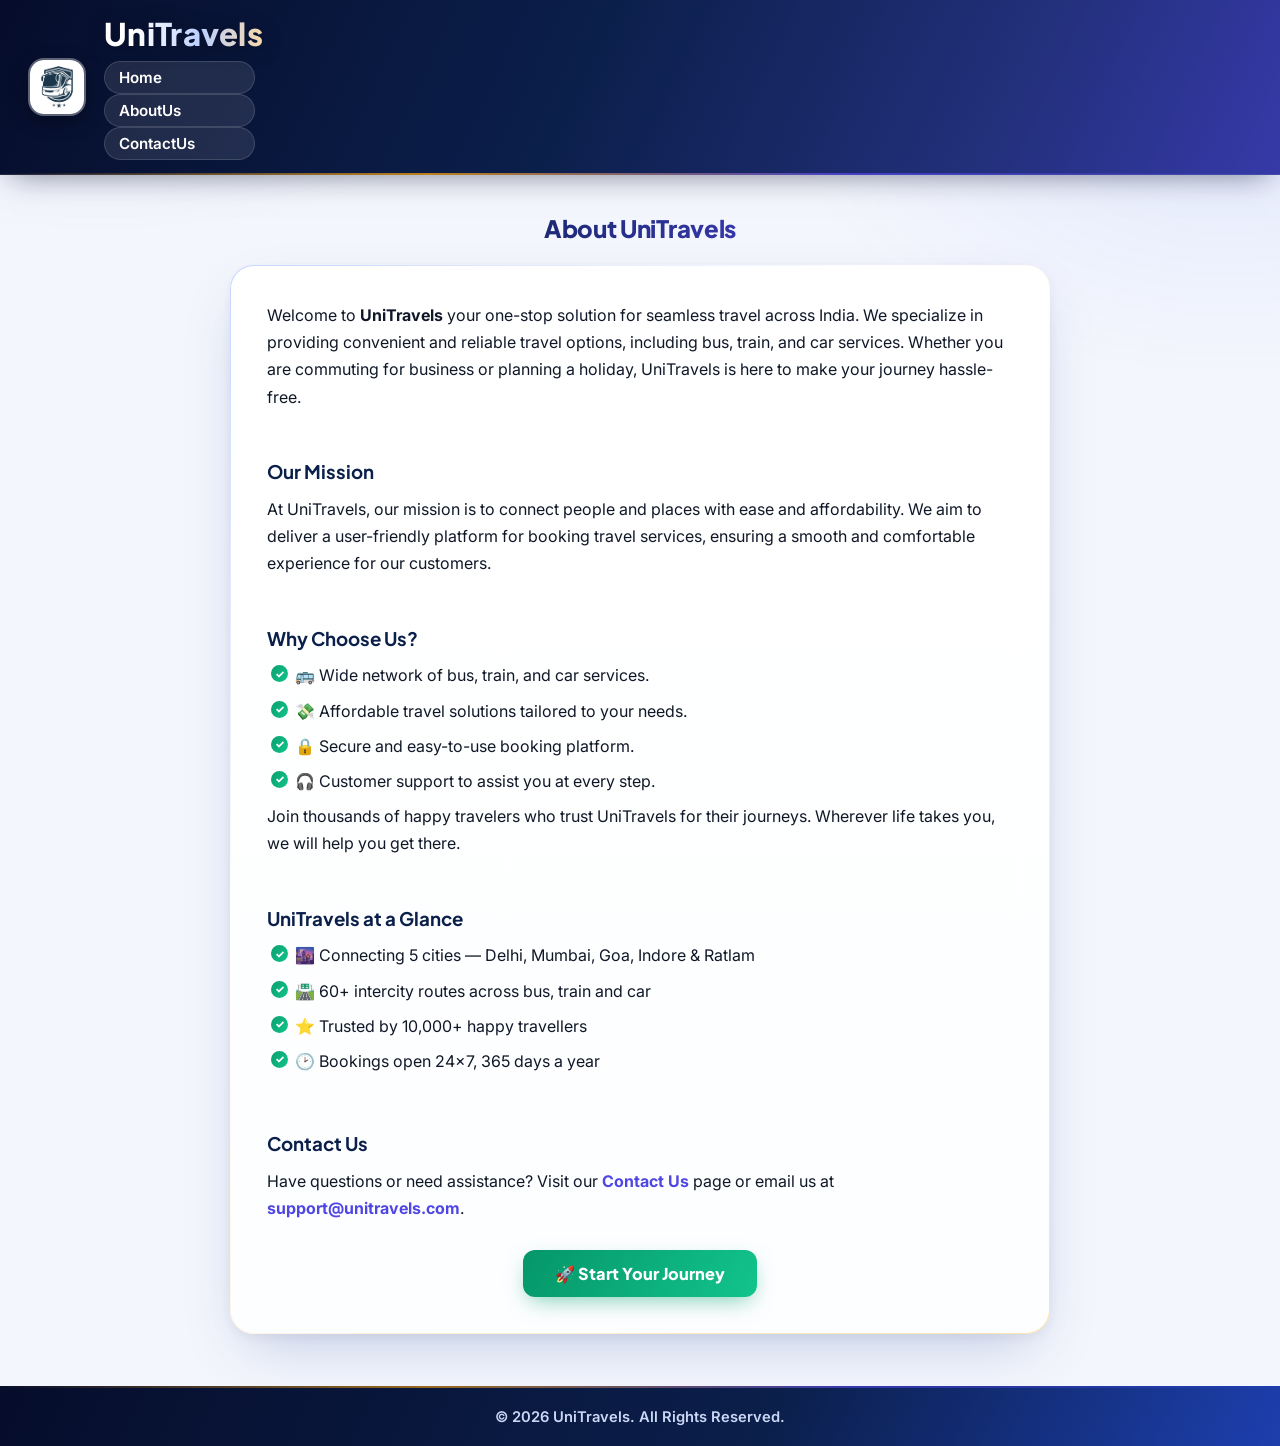
==== project/aboutus.html @ de63c66e "Premium UI v2: full CSS redesign (indigo-violet + saffron accent) - New design tokens: Plus Jakarta " ====
<!DOCTYPE html>
<html lang="en">
<head>
    <meta charset="UTF-8">
    <meta name="viewport" content="width=device-width, initial-scale=1.0">
    <title>UniTravels</title>
    <meta http-equiv="Cache-Control" content="no-cache, no-store, must-revalidate">
    <meta http-equiv="Pragma" content="no-cache">
    <meta http-equiv="Expires" content="0">
    <link rel="stylesheet" href="styles.css?v=6">
</head>
<body>
    <header>
        <img src="bus.jpg" alt="logo" height="140" width="150">
        <div id="logo">
            <h1>UniTravels</h1>
            <a href="bus.html">Home</a>
            <a href="aboutus.html">AboutUs</a>
            <a href="contactus.html">ContactUs</a>
        </div>
    </header>
    <div class="main">
        <h2>About UniTravels</h2>
        <div id="aboutus">
            <p>
                Welcome to <b>UniTravels</b> your one-stop solution for seamless travel across India. We specialize in providing 
                convenient and reliable travel options, including bus, train, and car services. Whether you are commuting for business 
                or planning a holiday, UniTravels is here to make your journey hassle-free.
            </p><br>
            <h3>Our Mission</h3>
            <p>
                At UniTravels, our mission is to connect people and places with ease and affordability. We aim to deliver a 
                user-friendly platform for booking travel services, ensuring a smooth and comfortable experience for our customers.
            </p><br>
            <h3>Why Choose Us?</h3>
            <ul>
                <li>🚌 Wide network of bus, train, and car services.</li>
                <li>💸 Affordable travel solutions tailored to your needs.</li>
                <li>🔒 Secure and easy-to-use booking platform.</li>
                <li>🎧 Customer support to assist you at every step.</li>
            </ul>
            <p>
                Join thousands of happy travelers who trust UniTravels for their journeys. Wherever life takes you, we will help you get there.
            </p><br>
            <h3>UniTravels at a Glance</h3>
            <ul>
                <li>🌆 Connecting 5 cities — Delhi, Mumbai, Goa, Indore & Ratlam</li>
                <li>🛣️ 60+ intercity routes across bus, train and car</li>
                <li>⭐ Trusted by 10,000+ happy travellers</li>
                <li>🕑 Bookings open 24×7, 365 days a year</li>
            </ul><br>
            <h3>Contact Us</h3>
            <p>
                Have questions or need assistance? Visit our <a href="contactus.html">Contact Us</a> page or email us at 
                <a href="mailto:support@unitravels.com">support@unitravels.com</a>.
            </p><br>
            <p style="text-align:center;">
                <a href="bus.html"><button type="button">🚀 Start Your Journey</button></a>
            </p>
        </div>  
    </div>

    <footer>
        <p>&copy; 2026 UniTravels. All Rights Reserved.</p>
    </footer>
</body>
</html>
---- project/styles.css ----
/* ============================================================
   UniTravels — About / Contact pages (Premium UI v2 match)
   ============================================================ */
@import url('https://fonts.googleapis.com/css2?family=Inter:wght@400;500;600;700;800&family=Plus+Jakarta+Sans:wght@600;700;800&display=swap');

:root {
    --blue-900: #0b1f4b;
    --blue-700: #123a8f;
    --blue-500: #2f6bff;
    --blue-50: #eef3ff;
    --indigo: #4f46e5;
    --saffron: #f59e0b;
    --green: #0aa06e;
    --bg: #f4f6fd;
    --ink: #101828;
    --muted: #5d6b84;
    --line: #e4e9f7;
    --shadow: 0 4px 18px rgba(18, 58, 143, 0.08), 0 1px 3px rgba(16, 24, 40, 0.06);
    --shadow-lg: 0 24px 60px -18px rgba(18, 58, 143, 0.25), 0 4px 14px rgba(16, 24, 40, 0.06);
    --font-display: 'Plus Jakarta Sans', 'Inter', 'Segoe UI', sans-serif;
}

* {
    margin: 0;
    padding: 0;
    box-sizing: border-box;
    font-family: 'Inter', 'Segoe UI', Arial, sans-serif;
}

body {
    background-color: var(--bg);
    color: var(--ink);
    min-height: 100vh;
    display: flex;
    flex-direction: column;
    position: relative;
}

body::before {
    content: '';
    position: fixed;
    inset: 0;
    z-index: -1;
    pointer-events: none;
    background:
        radial-gradient(52rem 30rem at 8% -6%, rgba(79, 70, 229, 0.10), transparent 60%),
        radial-gradient(46rem 28rem at 96% 12%, rgba(47, 107, 255, 0.08), transparent 60%),
        radial-gradient(40rem 26rem at 50% 108%, rgba(245, 158, 11, 0.07), transparent 62%);
}

::selection { background: #c7d2fe; }

h1, h2, h3 { font-family: var(--font-display); }

/* ---------------- header ---------------- */
header {
    display: flex;
    align-items: center;
    padding: 14px 28px;
    background: linear-gradient(115deg, #060d2b 0%, #0b1f4b 45%, #23307c 78%, #4f46e5 130%);
    color: #fff;
    box-shadow: 0 10px 30px -12px rgba(6, 13, 43, 0.55);
    position: sticky;
    top: 0;
    z-index: 50;
    border-bottom: 1px solid rgba(255, 255, 255, 0.10);
}

header::after {
    content: '';
    position: absolute;
    left: 0; right: 0; bottom: -1px;
    height: 2px;
    background: linear-gradient(90deg, transparent, rgba(245, 158, 11, 0.75), rgba(79, 70, 229, 0.75), transparent);
}

img { border-radius: 12px; }

header img {
    margin-right: 18px;
    border-radius: 16px;
    height: 58px;
    width: 58px;
    object-fit: cover;
    border: 2px solid rgba(255, 255, 255, 0.35);
    box-shadow: 0 6px 18px rgba(0, 0, 0, 0.35);
}

#logo { display: flex; flex-direction: column; }

#logo h1 {
    color: #fff;
    font-size: 1.95em;
    font-weight: 800;
    letter-spacing: 0.3px;
    margin-bottom: 8px;
    background: linear-gradient(92deg, #ffffff 20%, #bcd0ff 60%, #ffd9a0 105%);
    -webkit-background-clip: text;
    background-clip: text;
    -webkit-text-fill-color: transparent;
    filter: drop-shadow(0 3px 10px rgba(0, 0, 0, 0.35));
}

#logo a {
    color: #fff;
    margin-right: 8px;
    text-decoration: none;
    font-size: 0.95em;
    font-weight: 600;
    background: rgba(255, 255, 255, 0.10);
    border: 1px solid rgba(255, 255, 255, 0.14);
    padding: 6px 14px;
    border-radius: 999px;
    transition: background 0.2s, transform 0.2s;
    display: inline-block;
}

#logo a:hover { text-decoration: none; background: rgba(255, 255, 255, 0.24); transform: translateY(-1px); }

/* ---------------- content ---------------- */
.main {
    padding: 38px 20px 52px;
    flex: 1;
}

.main h1, .main h2 {
    color: var(--blue-900);
    text-align: center;
    padding-bottom: 22px;
    font-weight: 800;
    letter-spacing: -0.3px;
    background: linear-gradient(100deg, var(--blue-900) 30%, var(--indigo) 75%, #d97706);
    -webkit-background-clip: text;
    background-clip: text;
    -webkit-text-fill-color: transparent;
}

.form {
    background:
        linear-gradient(#ffffff, #fdfeff) padding-box,
        linear-gradient(135deg, #c7d6ff, #ffffff 35%, #ffe1b0) border-box;
    padding: 30px;
    border-radius: 24px;
    box-shadow: var(--shadow-lg);
    max-width: 620px;
    margin: 0 auto;
    border: 1.5px solid transparent;
}

label {
    display: block;
    margin-bottom: 6px;
    color: var(--blue-900);
    font-weight: 700;
    font-size: 0.95em;
}

input[type="text"],
input[type="email"],
textarea {
    width: 100%;
    padding: 12px 14px;
    margin-bottom: 14px;
    border: 1.5px solid #d5def0;
    border-radius: 12px;
    background: #f9fbff;
    font-size: 1em;
    transition: border-color 0.2s, box-shadow 0.2s, background 0.2s;
}

input:focus, textarea:focus {
    outline: none;
    border-color: var(--indigo);
    background: #fff;
    box-shadow: 0 0 0 4px rgba(79, 70, 229, 0.14);
}

textarea { height: 150px; resize: vertical; }

button[type="submit"] {
    background: linear-gradient(120deg, var(--indigo), var(--blue-500) 70%, #5aa0ff);
    color: #fff;
    border: none;
    padding: 13px 32px;
    border-radius: 12px;
    font-weight: 800;
    font-size: 1em;
    font-family: var(--font-display);
    cursor: pointer;
    box-shadow: 0 8px 22px -6px rgba(79, 70, 229, 0.55);
    transition: filter 0.2s, transform 0.15s, box-shadow 0.2s;
}

button[type="submit"]:hover { filter: brightness(1.07); transform: translateY(-1px); }

#SubmitMessage { margin-top: 12px; font-weight: 700; }

#aboutus {
    background:
        linear-gradient(#ffffff, #fdfeff) padding-box,
        linear-gradient(135deg, #c7d6ff, #ffffff 35%, #ffe1b0) border-box;
    padding: 36px;
    border-radius: 24px;
    box-shadow: var(--shadow-lg);
    max-width: 820px;
    margin: 0 auto;
    border: 1.5px solid transparent;
    line-height: 1.7;
}

#aboutus h3 { color: var(--blue-900); margin: 18px 0 8px; }
#aboutus ul { margin: 8px 0 8px 4px; }
#aboutus ul li { margin-bottom: 8px; padding-left: 24px; position: relative; list-style: none; }
#aboutus ul li::before {
    content: '✓';
    position: absolute;
    left: 0;
    color: #fff;
    background: linear-gradient(120deg, var(--green), #12c48b);
    width: 17px;
    height: 17px;
    border-radius: 999px;
    font-size: 0.68em;
    font-weight: 800;
    display: inline-flex;
    align-items: center;
    justify-content: center;
    top: 3px;
}
#aboutus a { color: var(--indigo); font-weight: 700; text-decoration: none; }
#aboutus a:hover { text-decoration: underline; }

#aboutus button {
    background: linear-gradient(120deg, #059669, #12c48b);
    color: #fff;
    border: none;
    padding: 13px 32px;
    border-radius: 12px;
    font-weight: 800;
    font-size: 1.02em;
    font-family: var(--font-display);
    cursor: pointer;
    box-shadow: 0 8px 22px -6px rgba(10, 160, 110, 0.55);
    transition: filter 0.2s, transform 0.15s;
}
#aboutus button:hover { filter: brightness(1.06); transform: translateY(-1px); }

/* ---------------- footer ---------------- */
footer {
    background: linear-gradient(115deg, #060d2b, #0b1f4b 60%, #1d3fae);
    color: #cbd7f5;
    text-align: center;
    padding: 20px 16px;
    margin-top: auto;
    width: 100%;
    font-weight: 600;
    font-size: 0.92em;
    border-top: 2px solid transparent;
    border-image: linear-gradient(90deg, transparent, rgba(245, 158, 11, 0.6), rgba(79, 70, 229, 0.6), transparent) 1;
}

@media (prefers-reduced-motion: reduce) {
    *, *::before, *::after { transition-duration: 0.01ms !important; animation-duration: 0.01ms !important; }
}

@media (max-width: 700px) {
    header { padding: 12px 16px; flex-wrap: wrap; }
    #logo h1 { font-size: 1.5em; }
    .form, #aboutus { padding: 24px 18px; }
}
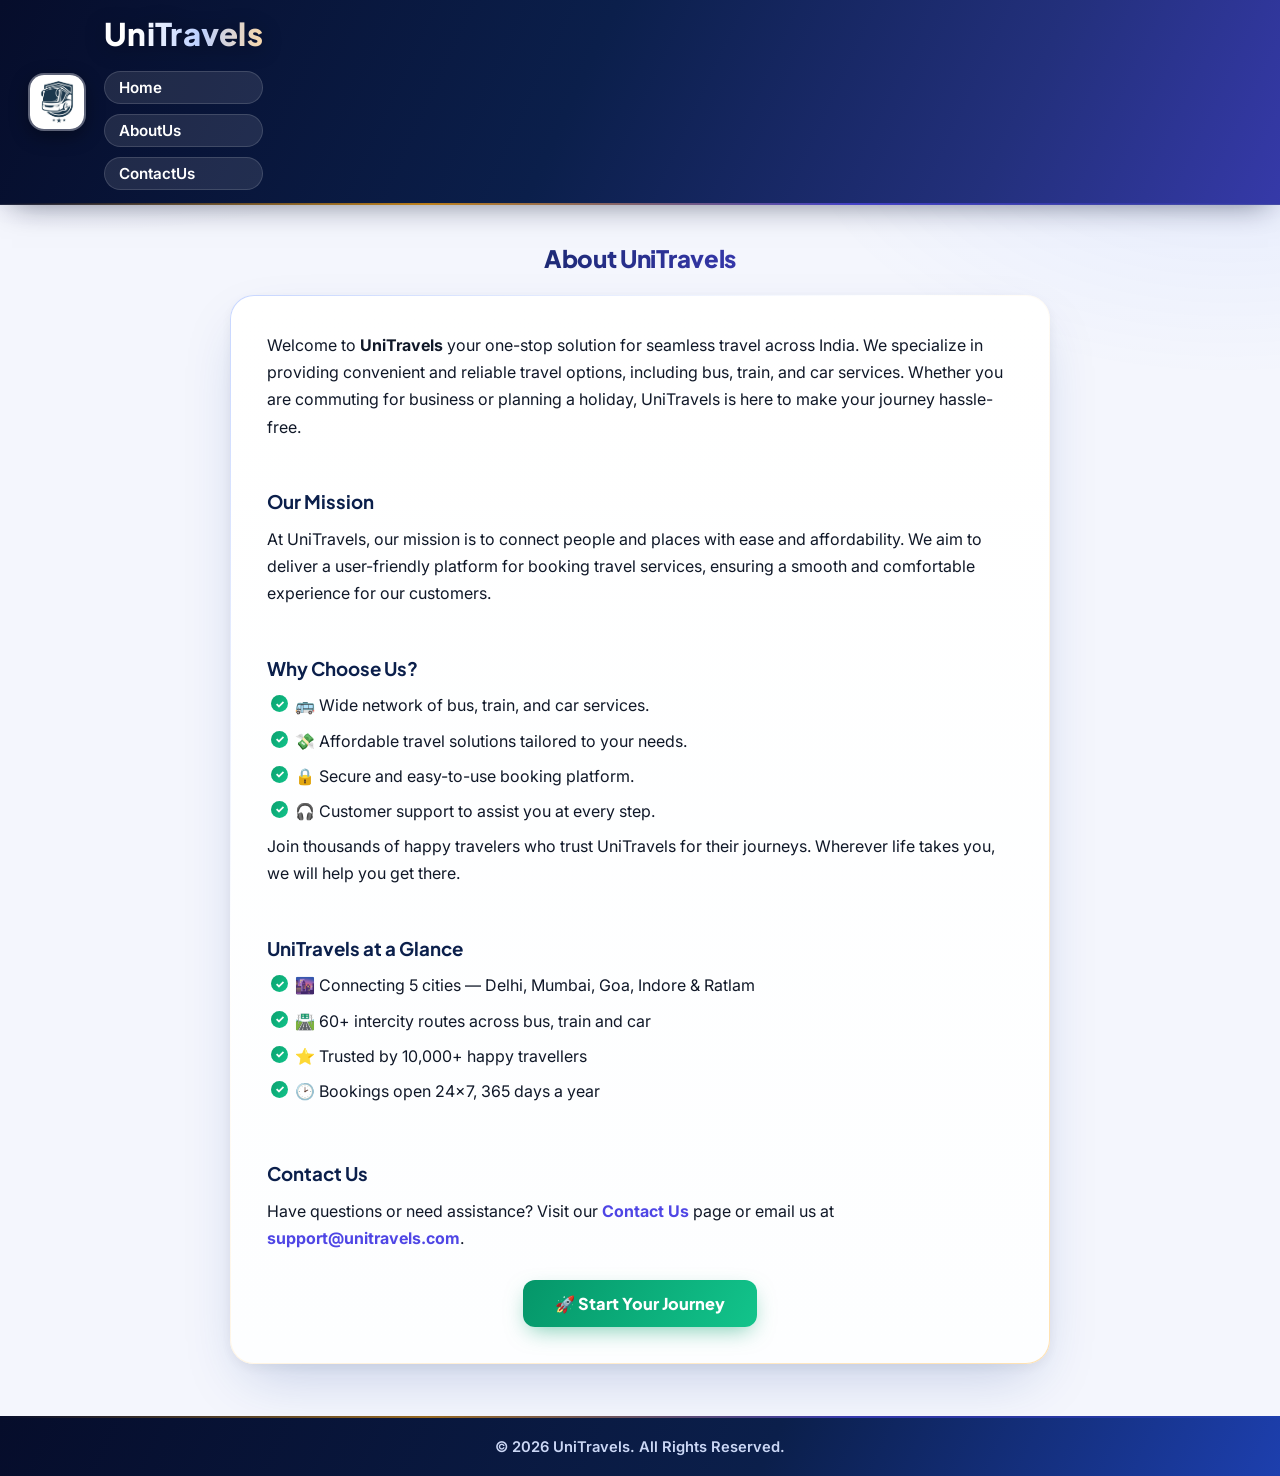
==== commit dc7a5c83: "Header fix: nav links (Login/Sign Up/Admin) now sit in one pill row - app.js appends dynamic auth/ad" ====
--- a/project/aboutus.html
+++ b/project/aboutus.html
@@ -7,7 +7,7 @@
     <meta http-equiv="Cache-Control" content="no-cache, no-store, must-revalidate">
     <meta http-equiv="Pragma" content="no-cache">
     <meta http-equiv="Expires" content="0">
-    <link rel="stylesheet" href="styles.css?v=6">
+    <link rel="stylesheet" href="styles.css?v=7">
 </head>
 <body>
     <header>
--- a/project/styles.css
+++ b/project/styles.css
@@ -86,7 +86,9 @@
     box-shadow: 0 6px 18px rgba(0, 0, 0, 0.35);
 }
 
-#logo { display: flex; flex-direction: column; }
+#logo { display: flex; flex-direction: column; gap: 10px; }
+
+#logo nav { display: flex; flex-wrap: wrap; align-items: center; gap: 8px; }
 
 #logo h1 {
     color: #fff;
@@ -103,7 +105,7 @@
 
 #logo a {
     color: #fff;
-    margin-right: 8px;
+    margin-right: 0;
     text-decoration: none;
     font-size: 0.95em;
     font-weight: 600;
